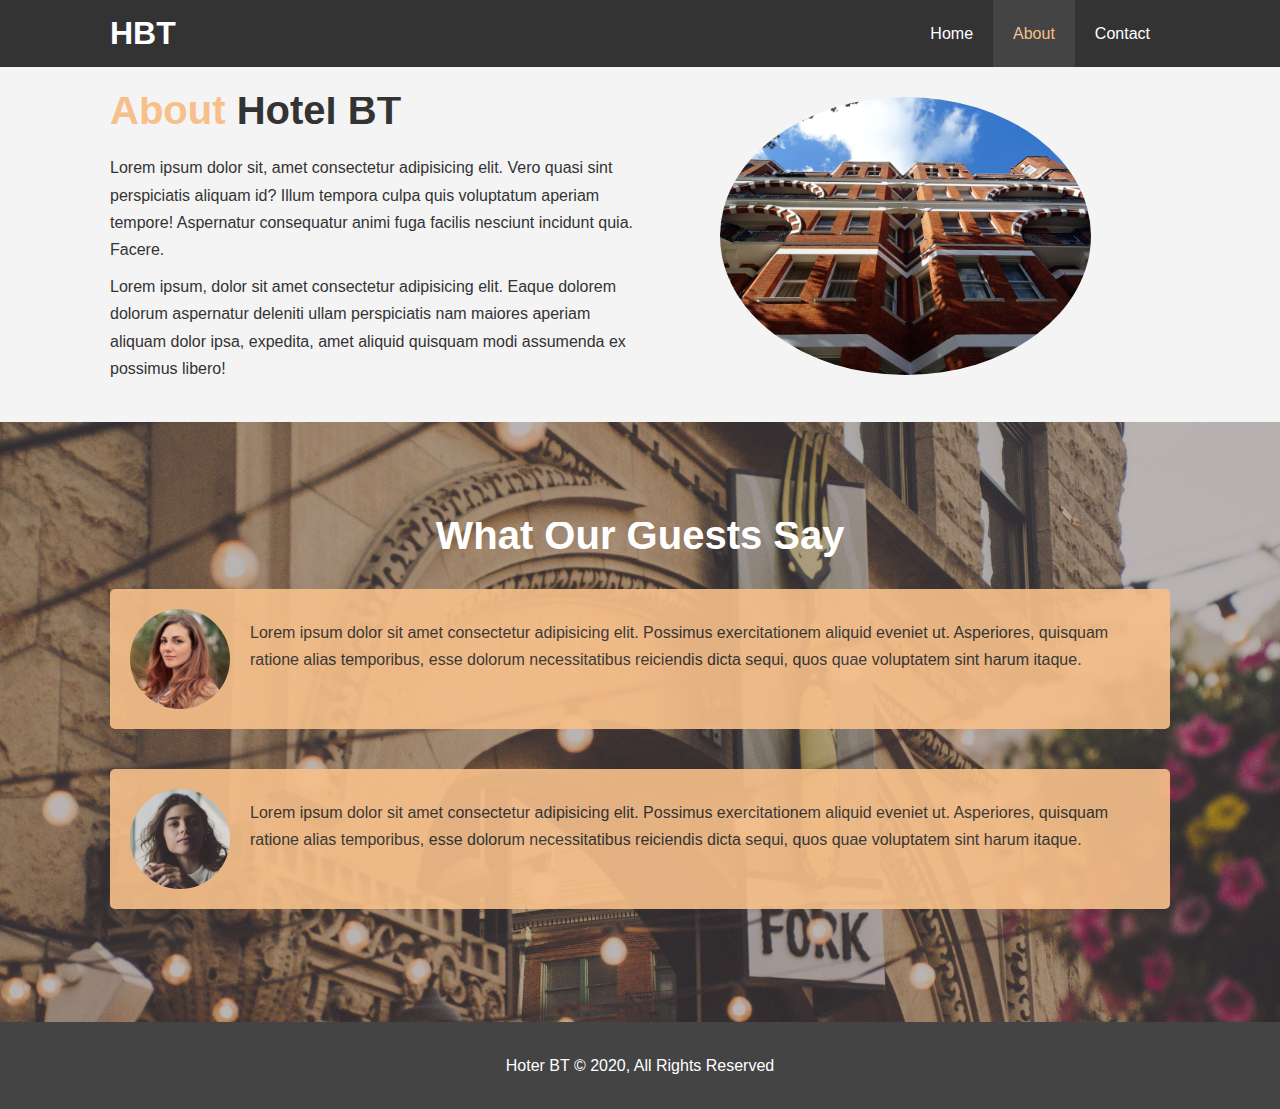
==== about.html @ 9e949ab5 "the front-end is ready" ====
<!DOCTYPE html>
<html lang="en">
<head>
  <meta charset="UTF-8">
  <meta name="viewport" content="width=device-width, initial-scale=1.0">
  <meta name="description" content="Welcome to the most extraordinary hotel in Boston Massachusetts">
  <meta name="keywords" content="hotel,boston,new england hotel">
  <link rel="stylesheet" href="css/style.css">
  <title>Hotel BT | About</title>
</head>
<body>
  <header>
    <nav id="navbar">
      <div class="container">
        <h1 class="logo"><a href="index.html">HBT</a></h1>
        <ul>
          <li><a href="index.html">Home</a></li>
          <li><a class="current" href="about.html">About</a></li>
          <li><a href="contact.html">Contact</a></li>
        </ul>
      </div>
    </nav>
    
    
  </header>

  <main>
    <section id="about-info" class="bg-light py-3">
      <div class="container">
        <div class="info-left">
          <h1 class="l-heading"><span class="text-primary">About</span> Hotel BT</h1>
          <p>Lorem ipsum dolor sit, amet consectetur adipisicing elit. Vero quasi sint perspiciatis aliquam id? Illum tempora culpa quis voluptatum aperiam tempore! Aspernatur consequatur animi fuga facilis nesciunt incidunt quia. Facere.</p>
          <p>Lorem ipsum, dolor sit amet consectetur adipisicing elit. Eaque dolorem dolorum aspernatur deleniti ullam perspiciatis nam maiores aperiam aliquam dolor ipsa, expedita, amet aliquid quisquam modi assumenda ex possimus libero!</p>
        </div>
        <div class="info-right">
          <img src="./img/photo-2.jpg" alt="hotel">
        </div>
      </div>
    </section>    

    <div class="clr"></div>

    <section id="testimonial" class="py-3">
      <div class="container">
        <h2 class="l-heading">What Our Guests Say</h2>
        <div class="testimonial bg-primary">
          <img src="./img/person-1.jpg" alt="Samantha">
          <p>Lorem ipsum dolor sit amet consectetur adipisicing elit. Possimus exercitationem aliquid eveniet ut. Asperiores, quisquam ratione alias temporibus, esse dolorum necessitatibus reiciendis dicta sequi, quos quae voluptatem sint harum itaque.</p>
        </div>

        <div class="testimonial bg-primary">
          <img src="./img/person-2.jpg" alt="Jen">
          <p>Lorem ipsum dolor sit amet consectetur adipisicing elit. Possimus exercitationem aliquid eveniet ut. Asperiores, quisquam ratione alias temporibus, esse dolorum necessitatibus reiciendis dicta sequi, quos quae voluptatem sint harum itaque.</p>
        </div>

      </div>
    </secion>


  </main>

  
  <footer id="main-footer">
    <p>Hoter BT &copy; 2020, All Rights Reserved</p>
  </footer>
</body>
</html>
---- css/style.css ----
/* reset */
* {
  margin: 0;
  padding: 0;
  box-sizing: border-box;
}

/* main styling */
html,body {
  font-family: 'Segoe UI', Tahoma, Geneva, Verdana, sans-serif;
  line-height: 1.7em;
}

a {
  color: #333;
  text-decoration: none;
}

h1, h2, h3 {
  padding-bottom: 20px;
}

p {
  margin: 10px 0;
}

/* utility classes */
.container {
  margin: auto;
  max-width: 1100px;
  overflow: auto;
  padding: 0 20px;
}

.text-primary {
  color: #f7c08a;
}

.lead {
  font-size: 20px;
}

.btn {
  display: inline-block;
  font-size: 18px;
  color: #fff;
  background: #333;
  padding: 13px 20px;
  border: none;
  cursor: pointer;
}

.btn:hover {
  background: #f7c08a;
  color: #333;
}

.btn-light {
  background: #f4f4f4;
  color: #333;
}

.bg-dark {
  background: #333;
  color: #fff;
}

.bg-light {
  background: #f4f4f4;
  color: #333;
}

.bg-primary {
  color: #333;
  background: #f7c08a;
}

.clr {
  clear: both;
}

.l-heading {
  font-size: 40px;
}


/* padding */
.py-1 {  padding: 10px 0; }
.py-2 {  padding: 20px 0; }
.py-3 {  padding: 30px 0; }

/* navbar */
#navbar  {
  background: #333;
  color: #fff;
  overflow: auto; /* with this background will show up no matter what */
}

#navbar a {
  color: #fff;
}

#navbar h1 {
  float: left;
  padding-top: 20px;
}

#navbar ul {
  list-style: none;
  float: right;
}

#navbar ul li {
  float: left;
}

#navbar ul li a {
  display: block;
  padding: 20px;
  text-align: center;
}

#navbar ul li a:hover,
#navbar ul li a.current {
  background: #444;
  color: #f7c08a;
}

/* showcase */
#showcase {
  background: url('../img/showcase.jpg') no-repeat center center/cover;
  height: 600px;
}

#showcase .showcase-content {
  color: #fff;
  text-align: center;
  padding-top: 170px;
}

#showcase .showcase-content h1 {
  font-size: 60px;
  line-height: 1.2em;
}

#showcase .showcase-content p {
  padding-bottom: 20px;
  line-height: 1.7em;
}

/* home info */
#home-info {
  height: 400px;
}

#home-info .info-img {
  float: left;
  width: 50%;
  background: url('../img/photo-1.jpg') no-repeat;
  min-height: 100%;
}

#home-info .info-content {
  float: right;
  width: 50%;
  height: 100%;
  text-align: center;
  padding: 50px 30px;
  overflow: hidden; /* so if anything goes outside of it there is no scrollbar */
}

#home-info .info-content p {
  padding-bottom: 30px;
}




/* icons */
figure img {
  width: 4vw;
  height: auto;
}

.box figure {
  margin-bottom: 10px;
}


/* features */
.box {
  float: left;
  width: 33.3%;
  padding: 50px;
  text-align: center;
}


/* about info */
#about-info .info-right {
  float: right;
  width: 50%;
  min-height: 100%;
}

#about-info .info-right img {
  display: block;
  margin: auto;
  width: 70%;
  border-radius: 50%;
}

#about-info .info-left {
  float: left;
  width: 50%;
  min-height: 100%;
}


/* testimonials */
#testimonial {
  height: 600px;
  background: url('../img/test-bg.jpg') no-repeat center center/cover;
  padding-top: 100px;
}


#testimonial h2 {
  color: #fff;
  text-align: center;
  padding-bottom: 40px;
}

#testimonial .testimonial {
  padding: 20px;
  margin-bottom: 40px;
  overflow: auto;
  border-radius: 5px;
  opacity: 0.9;
}

#testimonial .testimonial img {
  width: 100px;
  float: left;
  margin-right: 20px;
  border-radius: 50%;
}


/* contact form */
#contact-form .form-group {
  margin-bottom: 20px;
}

#contact-form label {
  display: block;
  margin-bottom: 5px;
}

#contact-form input,
#contact-form textarea {
  width: 100%;
  padding: 10px;
  border: 1px #ddd solid;
}

#contact-form textarea {
  height: 200px;
}

#contact-form input:focus,
#contact-form textarea:focus {
  outline: none;
  border-color: #f7c08a;
}

#contact-form svg {
  fill: #fff;
}

.email {
  padding-bottom: 10px;
}


/* footer */
#main-footer {
  text-align: center;
  background: #444;
  color: #fff;
  padding: 20px;
}
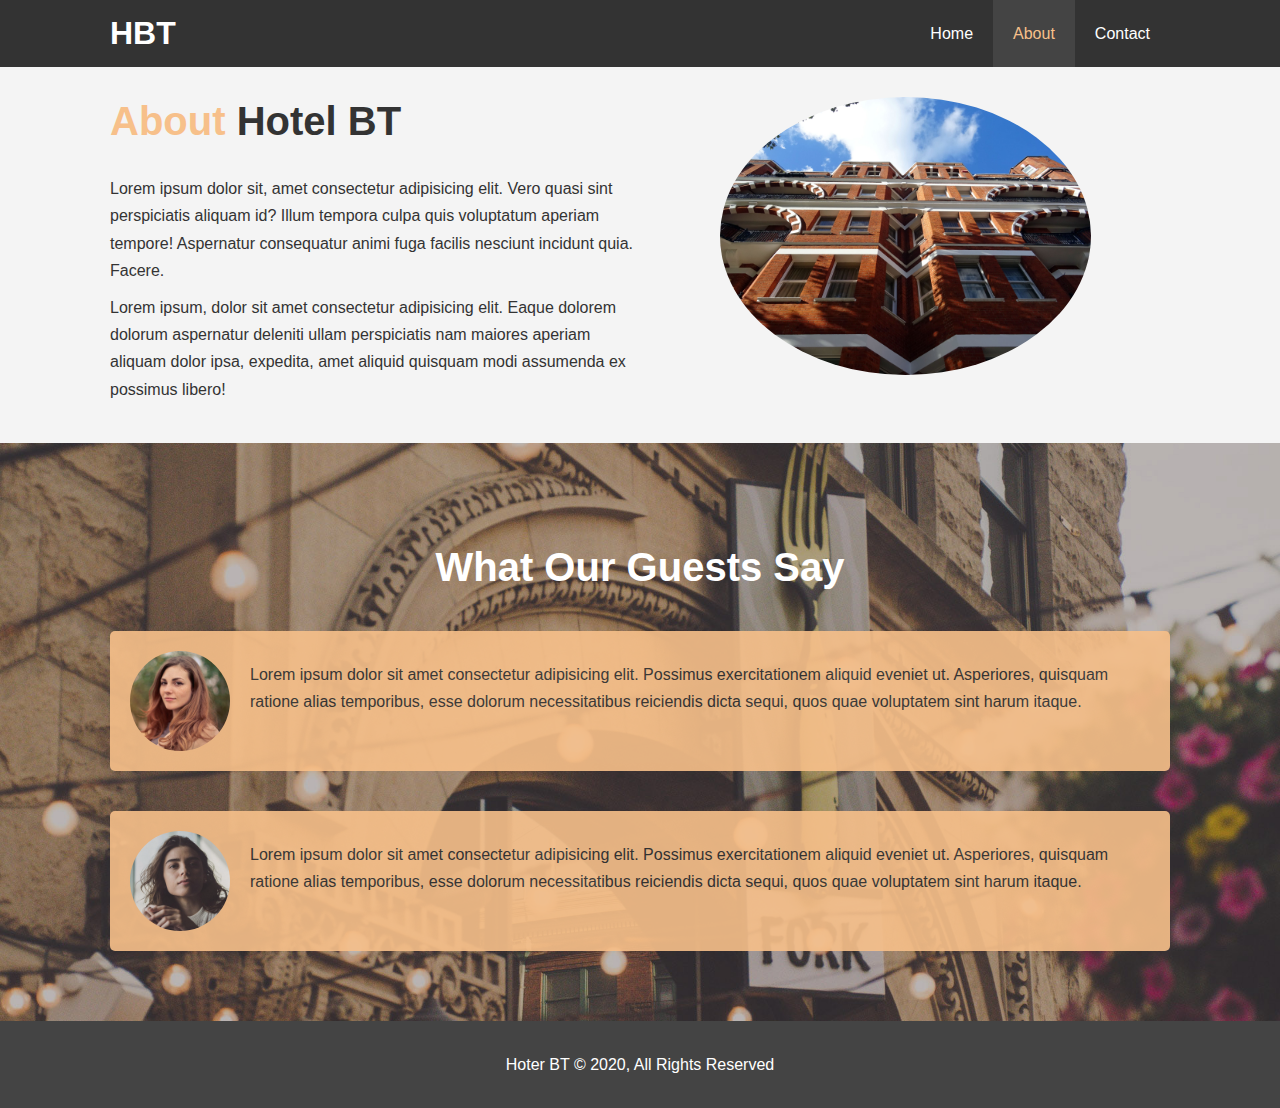
==== commit 54a73665: "added media quiery at 768px breakpoint" ====
--- a/about.html
+++ b/about.html
@@ -6,6 +6,7 @@
   <meta name="description" content="Welcome to the most extraordinary hotel in Boston Massachusetts">
   <meta name="keywords" content="hotel,boston,new england hotel">
   <link rel="stylesheet" href="css/style.css">
+  <link rel="stylesheet" media="screen and (max-width: 768px)" href="css/mobile.css">
   <title>Hotel BT | About</title>
 </head>
 <body>
--- a/css/style.css
+++ b/css/style.css
@@ -81,6 +81,7 @@
 
 .l-heading {
   font-size: 40px;
+  line-height: 1.2;
 }
 
 
@@ -100,7 +101,7 @@
   color: #fff;
 }
 
-#navbar h1 {
+#navbar .logo {
   float: left;
   padding-top: 20px;
 }
@@ -150,7 +151,7 @@
 
 /* home info */
 #home-info {
-  height: 400px;
+  height: 450px;
 }
 
 #home-info .info-img {
@@ -219,7 +220,7 @@
 
 /* testimonials */
 #testimonial {
-  height: 600px;
+  height: 100%;
   background: url('../img/test-bg.jpg') no-repeat center center/cover;
   padding-top: 100px;
 }
--- a/css/mobile.css
+++ b/css/mobile.css
@@ -0,0 +1,78 @@
+#navbar .logo {
+  float: none;
+  text-align: center;
+}
+
+#navbar ul, #navbar ul li {
+  float: none;
+}
+
+#navbar ul li a {
+  padding: 5px;
+  border-bottom: #444 dotted 1px;
+}
+
+
+/* home info */
+#home-info {
+  height: 400px;
+}
+
+#home-info .info-img {
+  display: none;
+}
+
+#home-info .info-content {
+  float: none;
+  width: 100%;
+}
+
+
+/* boxes */
+.box {
+  float: none;
+  width: 100%;
+}
+
+
+/* about info */
+#about-info .info-right,
+#about-info .info-left {
+  float: none;
+  width: 100%;
+}
+
+.l-heading {
+  text-align: center;
+}
+
+#about-info .info-right {
+  margin-top: 30px;
+}
+
+
+/* contact  */
+#contact-info .box {
+  border-bottom: #444 dotted 1px;
+}
+
+
+/* showcase */
+#showcase {
+  height: 100%;
+}
+
+#showcase .showcase-content {
+  padding-top: 70px;
+  padding-bottom: 30px;
+}
+
+
+/* home info */
+#home-info {
+  height: 100%;
+}
+
+#home-info .info-content {
+  padding-bottom: 30px;
+}